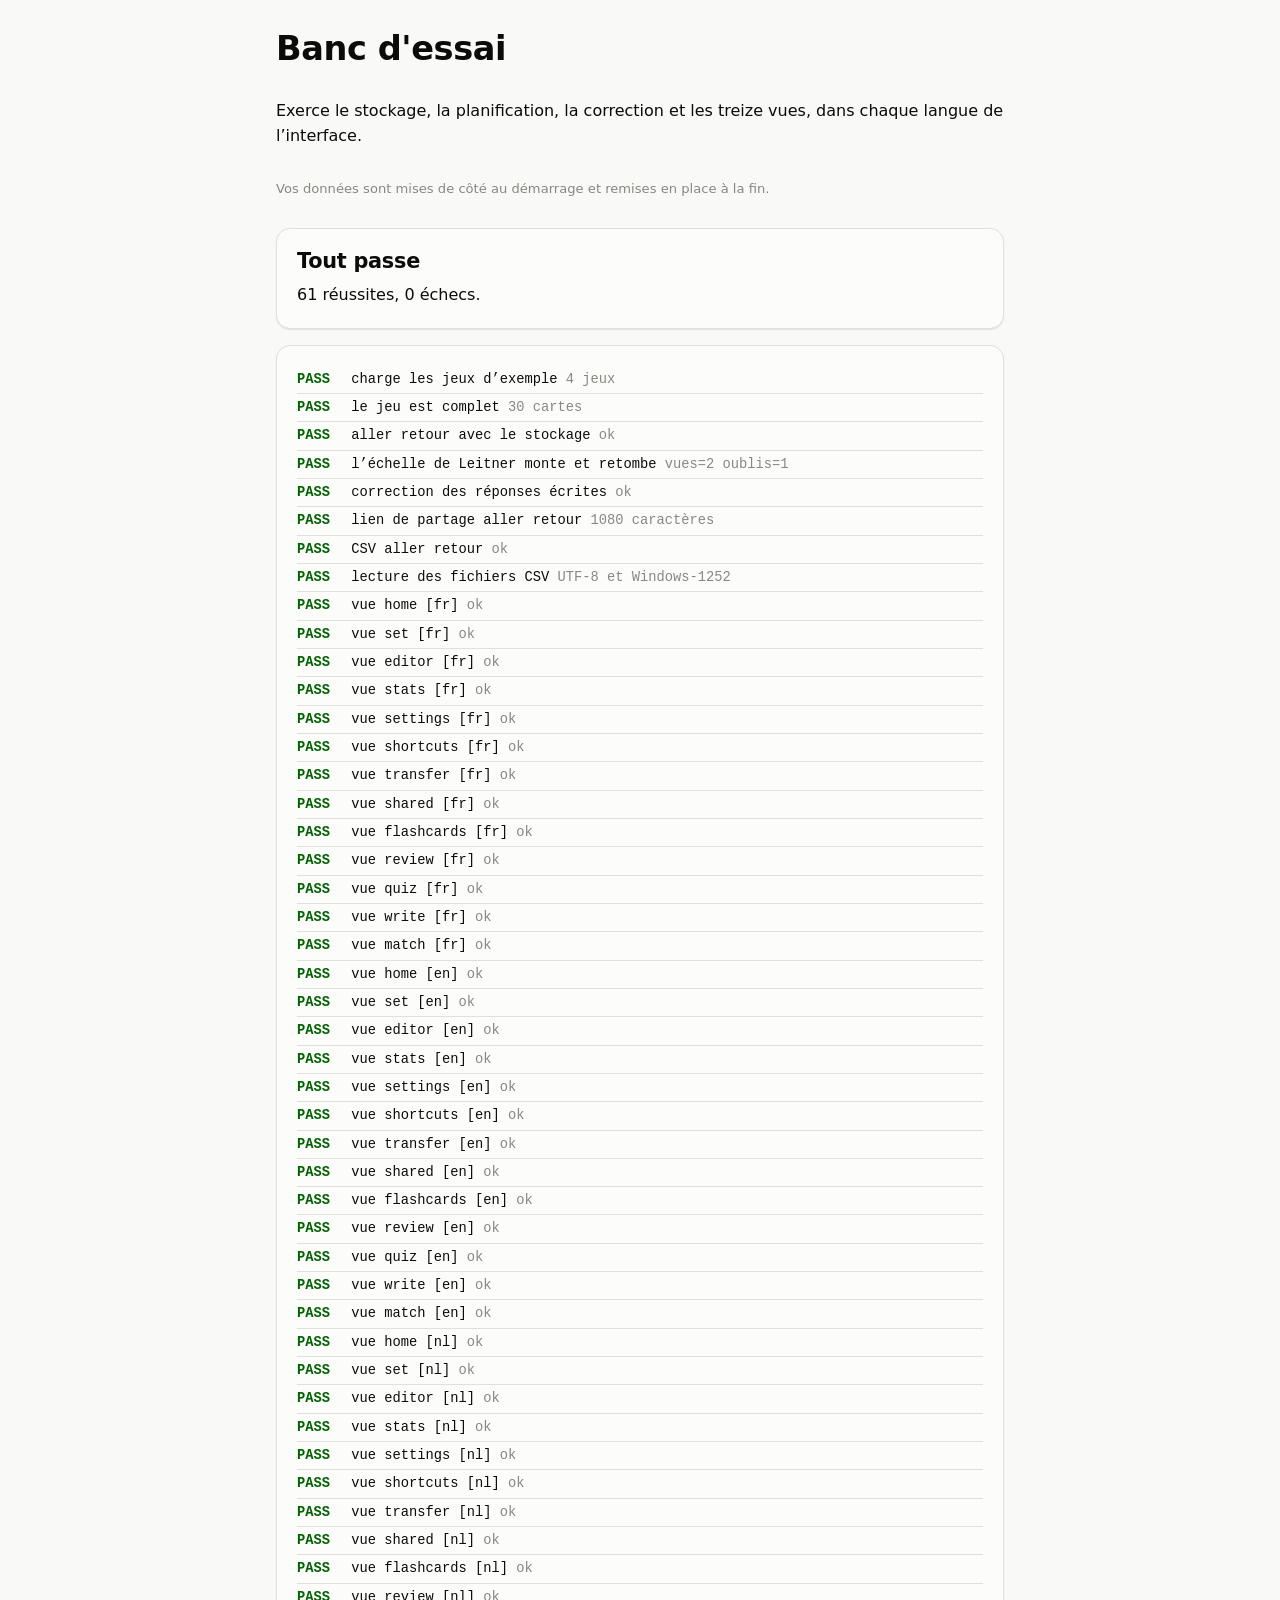
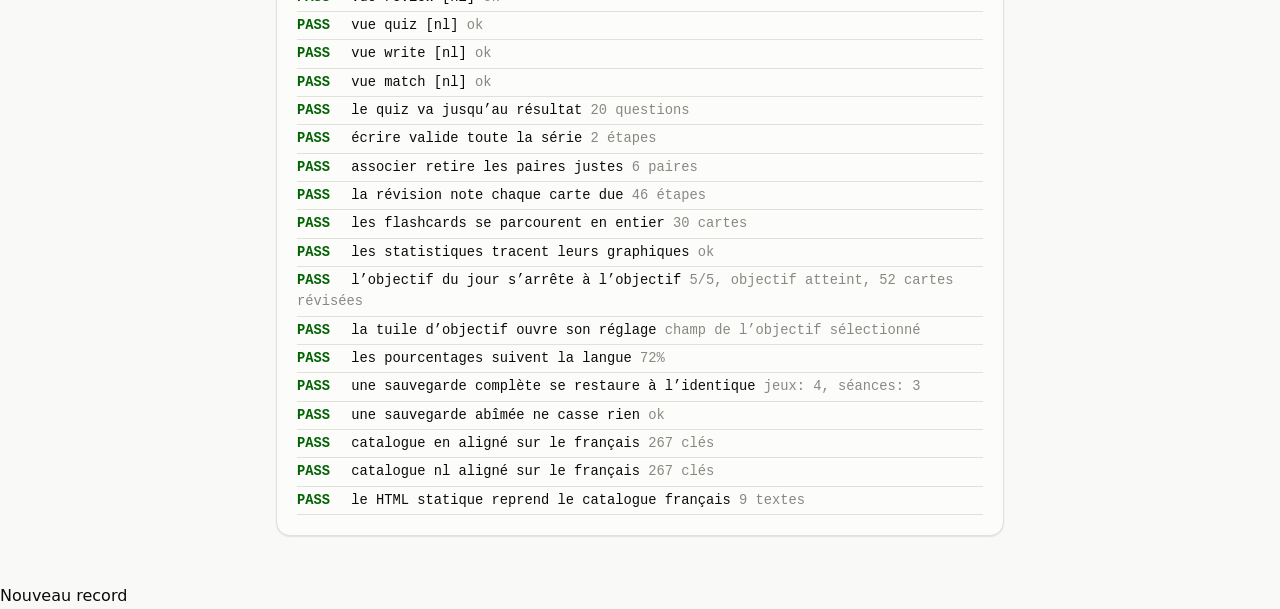
==== tests/harness.html @ 66197a8c "Initial import Static Quizlet-like study site: flashcards, spaced repetition review, quiz, write and" ====
<!DOCTYPE html>
<html lang="fr">
<head>
<meta charset="utf-8">
<meta name="viewport" content="width=device-width, initial-scale=1">
<title>Quizzer: banc d'essai</title>
<link rel="stylesheet" href="../css/style.css">
<style>
  .result { font-family: ui-monospace, SFMono-Regular, Menlo, monospace; font-size: 0.86rem; }
  .result div { padding: 3px 0; border-bottom: 1px solid var(--line); }
  .tag { display: inline-block; min-width: 46px; font-weight: 700; }
  .tag-pass { color: var(--good-ink); }
  .tag-fail { color: var(--critical-ink); }
  .detail { color: var(--ink-muted); }
  #stage { position: absolute; left: -10000px; width: 1000px; }
</style>
</head>
<body>
<div class="container container-narrow stack">
  <h1>Banc d'essai</h1>
  <p class="lede">Exerce le stockage, la planification, la correction et les treize vues, dans chaque langue de l’interface.</p>
  <p class="field-hint">Vos données sont mises de côté au démarrage et remises en place à la fin.</p>
  <div id="summary" class="panel"><p>Exécution en cours…</p></div>
  <div class="panel result" id="results"></div>
</div>

<!-- The views expect the chrome that index.html provides. -->
<header class="topbar" hidden><div class="topbar-inner"><nav class="topnav">
  <a href="#/" data-nav="/">home</a></nav>
  <select id="locale-select"></select><button id="theme-toggle"></button></div></header>
<div id="stage"><div id="main" tabindex="-1"></div></div>
<div id="toast"></div>

<script type="module" src="./harness.js"></script>
</body>
</html>
---- css/style.css ----
/* Quizzer stylesheet. Design tokens first, then base, layout, components, views. */

:root {
  color-scheme: light;

  --page: #f9f9f7;
  --surface: #fcfcfb;
  --surface-2: #f1f0ec;
  --surface-3: #e8e7e1;
  --ink: #0b0b0b;
  --ink-2: #52514e;
  --ink-muted: #898781;
  --line: #e1e0d9;
  --line-strong: #c3c2b7;

  --accent: #2a78d6;
  --accent-hover: #256abf;
  --accent-ink: #ffffff;
  --accent-soft: #e7f0fc;

  --good: #0ca30c;
  --good-ink: #006300;
  --warning: #fab219;
  --critical: #d03b3b;
  --critical-ink: #b02f2f;

  --focus: 0 0 0 3px rgba(42, 120, 214, 0.35);
  --shadow-1: 0 1px 2px rgba(11, 11, 11, 0.06), 0 1px 1px rgba(11, 11, 11, 0.04);
  --shadow-2: 0 6px 20px rgba(11, 11, 11, 0.08), 0 2px 6px rgba(11, 11, 11, 0.05);

  --radius: 14px;
  --radius-sm: 9px;
  --gap: 16px;
  --sans: system-ui, -apple-system, "Segoe UI", Roboto, sans-serif;

  /* Data visualisation roles. Ordinal blue ramp, validated light to dark. */
  --viz-tier-1: #86b6ef;
  --viz-tier-2: #3987e5;
  --viz-tier-3: #1c5cab;
  --viz-tier-4: #0d366b;
  --viz-series: #2a78d6;
  --viz-empty: #e8e7e1;
  --viz-grid: #e1e0d9;
  --viz-axis: #c3c2b7;
}

@media (prefers-color-scheme: dark) {
  :root:where(:not([data-theme="light"])) {
    color-scheme: dark;

    --page: #0d0d0d;
    --surface: #1a1a19;
    --surface-2: #232321;
    --surface-3: #2c2c2a;
    --ink: #ffffff;
    --ink-2: #c3c2b7;
    --ink-muted: #898781;
    --line: #2c2c2a;
    --line-strong: #383835;

    --accent: #3987e5;
    --accent-hover: #5598e7;
    --accent-ink: #06101d;
    --accent-soft: #15243a;

    --good: #0ca30c;
    --good-ink: #0ca30c;
    --critical: #d03b3b;
    --critical-ink: #e66767;

    --shadow-1: 0 1px 2px rgba(0, 0, 0, 0.5);
    --shadow-2: 0 8px 24px rgba(0, 0, 0, 0.55);

    --viz-tier-1: #184f95;
    --viz-tier-2: #2a78d6;
    --viz-tier-3: #6da7ec;
    --viz-tier-4: #b7d3f6;
    --viz-series: #3987e5;
    --viz-empty: #2c2c2a;
    --viz-grid: #2c2c2a;
    --viz-axis: #383835;
  }
}

:root[data-theme="dark"] {
  color-scheme: dark;

  --page: #0d0d0d;
  --surface: #1a1a19;
  --surface-2: #232321;
  --surface-3: #2c2c2a;
  --ink: #ffffff;
  --ink-2: #c3c2b7;
  --ink-muted: #898781;
  --line: #2c2c2a;
  --line-strong: #383835;

  --accent: #3987e5;
  --accent-hover: #5598e7;
  --accent-ink: #06101d;
  --accent-soft: #15243a;

  --good: #0ca30c;
  --good-ink: #0ca30c;
  --critical: #d03b3b;
  --critical-ink: #e66767;

  --shadow-1: 0 1px 2px rgba(0, 0, 0, 0.5);
  --shadow-2: 0 8px 24px rgba(0, 0, 0, 0.55);

  --viz-tier-1: #184f95;
  --viz-tier-2: #2a78d6;
  --viz-tier-3: #6da7ec;
  --viz-tier-4: #b7d3f6;
  --viz-series: #3987e5;
  --viz-empty: #2c2c2a;
  --viz-grid: #2c2c2a;
  --viz-axis: #383835;
}

/* Base */

*, *::before, *::after { box-sizing: border-box; }

html { -webkit-text-size-adjust: 100%; }

body {
  margin: 0;
  min-height: 100vh;
  display: flex;
  flex-direction: column;
  background: var(--page);
  color: var(--ink);
  font-family: var(--sans);
  font-size: 16px;
  line-height: 1.55;
}

h1, h2, h3, h4 { line-height: 1.25; margin: 0 0 0.4em; font-weight: 650; letter-spacing: -0.012em; }
h1 { font-size: clamp(1.6rem, 1.2rem + 1.6vw, 2.1rem); }
h2 { font-size: 1.3rem; }
h3 { font-size: 1.05rem; }
p { margin: 0 0 0.9em; }
p:last-child { margin-bottom: 0; }

a { color: var(--accent); text-decoration-thickness: 1px; text-underline-offset: 2px; }
a:hover { color: var(--accent-hover); }

:focus-visible { outline: 2px solid var(--accent); outline-offset: 2px; }

.sr-only {
  position: absolute; width: 1px; height: 1px; padding: 0; margin: -1px;
  overflow: hidden; clip-path: inset(50%); white-space: nowrap; border: 0;
}

.skip-link {
  position: absolute; left: 8px; top: -60px; z-index: 40;
  background: var(--accent); color: var(--accent-ink);
  padding: 10px 16px; border-radius: var(--radius-sm); font-weight: 600;
  text-decoration: none; transition: top 0.15s;
}
.skip-link:focus { top: 8px; color: var(--accent-ink); }

.noscript { max-width: 640px; margin: 40px auto; padding: 0 16px; }

/* Top bar */

.topbar {
  position: sticky; top: 0; z-index: 30;
  background: var(--surface);
  border-bottom: 1px solid var(--line);
}
.topbar-inner {
  max-width: 1120px; margin: 0 auto; padding: 10px 16px;
  display: flex; align-items: center; gap: 18px;
}
.brand {
  display: inline-flex; align-items: center; gap: 9px;
  color: var(--ink); text-decoration: none; font-weight: 700; font-size: 1.12rem;
  letter-spacing: -0.02em; flex: 0 0 auto;
}
.brand-mark { width: 27px; height: 27px; fill: none; stroke: var(--accent); stroke-width: 2.2; }
.brand-mark-front { fill: var(--surface); }
.topnav { display: flex; gap: 4px; flex: 1 1 auto; min-width: 0; }
.topnav a {
  padding: 7px 12px; border-radius: 999px; color: var(--ink-2);
  text-decoration: none; font-weight: 550; font-size: 0.94rem; white-space: nowrap;
}
.topnav a:hover { background: var(--surface-2); color: var(--ink); }
.topnav a[aria-current="page"] { background: var(--accent-soft); color: var(--accent); }
.topbar-tools { display: flex; align-items: center; gap: 8px; flex: 0 0 auto; }
.field-inline { display: inline-flex; align-items: center; }

/* Layout */

.main { flex: 1 0 auto; outline: none; }
.container { max-width: 1120px; margin: 0 auto; padding: 28px 16px 48px; }
.container-narrow { max-width: 760px; }
.stack { display: flex; flex-direction: column; gap: var(--gap); }
.row { display: flex; align-items: center; gap: 10px; flex-wrap: wrap; }
.row-between { display: flex; align-items: center; justify-content: space-between; gap: 12px; flex-wrap: wrap; }
.spacer { flex: 1 1 auto; }

.footer {
  flex: 0 0 auto; border-top: 1px solid var(--line);
  background: var(--surface); color: var(--ink-muted); font-size: 0.86rem;
}
.footer-inner {
  max-width: 1120px; margin: 0 auto; padding: 20px 16px;
  display: flex; justify-content: space-between; gap: 12px; flex-wrap: wrap;
}
.footer p { margin: 0; }

/* Buttons */

.btn {
  display: inline-flex; align-items: center; justify-content: center; gap: 8px;
  padding: 9px 16px; border-radius: 999px;
  border: 1px solid var(--line-strong); background: var(--surface); color: var(--ink);
  font: inherit; font-weight: 600; font-size: 0.94rem; line-height: 1.3;
  cursor: pointer; text-decoration: none; white-space: nowrap;
  transition: background 0.12s, border-color 0.12s, transform 0.06s;
}
.btn:hover { background: var(--surface-2); color: var(--ink); }
.btn:active { transform: translateY(1px); }
.btn:disabled { opacity: 0.45; cursor: not-allowed; transform: none; }
.btn svg { width: 17px; height: 17px; flex: 0 0 auto; }

.btn-primary { background: var(--accent); border-color: var(--accent); color: var(--accent-ink); }
.btn-primary:hover { background: var(--accent-hover); border-color: var(--accent-hover); color: var(--accent-ink); }
.btn-ghost { background: transparent; border-color: transparent; color: var(--ink-2); }
.btn-ghost:hover { background: var(--surface-2); }
.btn-danger { color: var(--critical-ink); border-color: var(--line-strong); }
.btn-danger:hover { background: var(--critical); border-color: var(--critical); color: #fff; }
.btn-lg { padding: 13px 24px; font-size: 1rem; }
.btn-block { width: 100%; }

.icon-btn {
  display: inline-flex; align-items: center; justify-content: center;
  width: 38px; height: 38px; padding: 0; border-radius: 50%;
  border: 1px solid transparent; background: transparent; color: var(--ink-2);
  cursor: pointer;
}
.icon-btn:hover { background: var(--surface-2); color: var(--ink); }
.icon-btn svg { width: 19px; height: 19px; }

/* Forms */

.field { display: flex; flex-direction: column; gap: 6px; }
.field > span, .field-label { font-size: 0.88rem; font-weight: 600; color: var(--ink-2); }
.field-hint { font-size: 0.82rem; color: var(--ink-muted); }

.input, .textarea, .select {
  width: 100%; padding: 10px 12px; font: inherit; color: var(--ink);
  background: var(--surface); border: 1px solid var(--line-strong);
  border-radius: var(--radius-sm);
}
.input:focus, .textarea:focus, .select:focus { border-color: var(--accent); outline: none; box-shadow: var(--focus); }
.textarea { min-height: 120px; resize: vertical; font-family: var(--sans); }
.select-compact {
  padding: 7px 9px; font: inherit; font-size: 0.88rem; color: var(--ink-2);
  background: var(--surface); border: 1px solid var(--line-strong); border-radius: var(--radius-sm);
}

.checkbox { display: flex; align-items: flex-start; gap: 9px; font-size: 0.94rem; cursor: pointer; }
.checkbox input { margin: 3px 0 0; width: 17px; height: 17px; accent-color: var(--accent); flex: 0 0 auto; }
.checkbox-text { display: flex; flex-direction: column; gap: 2px; }
.checkbox-text small { color: var(--ink-muted); }

/* Panels, chips, tables */

.panel {
  background: var(--surface); border: 1px solid var(--line);
  border-radius: var(--radius); padding: 20px; box-shadow: var(--shadow-1);
}
.panel-head { display: flex; align-items: baseline; justify-content: space-between; gap: 12px; margin-bottom: 14px; flex-wrap: wrap; }
.panel-head h2, .panel-head h3 { margin: 0; }

.chip {
  display: inline-flex; align-items: center; gap: 6px;
  padding: 3px 10px; border-radius: 999px; background: var(--surface-2);
  color: var(--ink-2); font-size: 0.8rem; font-weight: 600;
}
.chip-accent { background: var(--accent-soft); color: var(--accent); }
.chip-due { background: var(--accent); color: var(--accent-ink); }

.table { width: 100%; border-collapse: collapse; font-size: 0.92rem; }
.table th, .table td { padding: 9px 10px; text-align: left; border-bottom: 1px solid var(--line); }
.table th { font-size: 0.8rem; text-transform: uppercase; letter-spacing: 0.04em; color: var(--ink-muted); font-weight: 650; }
.table td.num, .table th.num { text-align: right; font-variant-numeric: tabular-nums; }
.table tr:last-child td { border-bottom: none; }
.table-wrap { overflow-x: auto; }

.empty {
  text-align: center; padding: 48px 20px; color: var(--ink-2);
  border: 1px dashed var(--line-strong); border-radius: var(--radius); background: var(--surface);
}
.empty h2 { color: var(--ink); }
.empty-actions { display: flex; gap: 10px; justify-content: center; flex-wrap: wrap; margin-top: 18px; }

/* Toast */

.toast {
  position: fixed; left: 50%; bottom: 24px; transform: translate(-50%, 16px);
  max-width: min(420px, calc(100vw - 32px));
  background: var(--ink); color: var(--page);
  padding: 11px 18px; border-radius: 999px; font-size: 0.92rem; font-weight: 550;
  box-shadow: var(--shadow-2); opacity: 0; pointer-events: none;
  transition: opacity 0.18s, transform 0.18s; z-index: 50;
}
.toast[data-show="1"] { opacity: 1; transform: translate(-50%, 0); }

/* Home */

.hero {
  display: flex; gap: 28px; align-items: center; justify-content: space-between;
  flex-wrap: wrap; margin-bottom: 26px;
}
.hero-text { flex: 1 1 340px; }
.hero-text h1 { margin-bottom: 8px; }
.hero-text .lede { color: var(--ink-2); font-size: 1.05rem; margin-bottom: 18px; }
.hero-actions { display: flex; gap: 10px; flex-wrap: wrap; }

.kpi-row {
  display: grid; gap: 12px; margin-bottom: 26px;
  grid-template-columns: repeat(auto-fit, minmax(160px, 1fr));
}
.stat-tile {
  background: var(--surface); border: 1px solid var(--line);
  border-radius: var(--radius); padding: 14px 16px;
}
.stat-label { font-size: 0.82rem; color: var(--ink-2); font-weight: 600; margin-bottom: 2px; }
.stat-value { font-size: 1.85rem; font-weight: 680; letter-spacing: -0.02em; line-height: 1.1; }
.stat-sub { font-size: 0.82rem; color: var(--ink-muted); margin-top: 2px; }
a.stat-tile {
  display: block; color: inherit; text-decoration: none;
  transition: border-color 0.12s, transform 0.12s;
}
a.stat-tile:hover { border-color: var(--accent); transform: translateY(-2px); color: inherit; }
.stat-label svg { width: 13px; height: 13px; margin-left: 5px; vertical-align: -1px; color: var(--ink-muted); }

.set-grid { display: grid; gap: 14px; grid-template-columns: repeat(auto-fill, minmax(268px, 1fr)); }
.set-card {
  display: flex; flex-direction: column; gap: 10px;
  background: var(--surface); border: 1px solid var(--line); border-radius: var(--radius);
  padding: 16px; text-decoration: none; color: inherit; box-shadow: var(--shadow-1);
  transition: border-color 0.12s, box-shadow 0.12s, transform 0.12s;
}
.set-card:hover { border-color: var(--accent); box-shadow: var(--shadow-2); transform: translateY(-2px); color: inherit; }
.set-card h3 { margin: 0; font-size: 1.05rem; }
.set-card p { margin: 0; color: var(--ink-2); font-size: 0.9rem; }
.set-card-meta { display: flex; gap: 8px; flex-wrap: wrap; margin-top: auto; padding-top: 4px; }

.meter { height: 8px; border-radius: 999px; background: var(--viz-empty); overflow: hidden; }
.meter-fill { height: 100%; border-radius: 999px; background: var(--viz-tier-3); }

.search-bar { display: flex; gap: 10px; align-items: center; margin-bottom: 16px; flex-wrap: wrap; }
.search-bar .input { max-width: 320px; }

/* Set detail */

.set-head { margin-bottom: 22px; }
.set-head h1 { margin-bottom: 6px; }
.set-head .lede { color: var(--ink-2); }

.mode-grid { display: grid; gap: 12px; grid-template-columns: repeat(auto-fit, minmax(190px, 1fr)); margin-bottom: 26px; }
.mode-card {
  display: flex; gap: 12px; align-items: flex-start;
  padding: 16px; border-radius: var(--radius); border: 1px solid var(--line);
  background: var(--surface); text-decoration: none; color: inherit; box-shadow: var(--shadow-1);
  transition: border-color 0.12s, transform 0.12s;
}
.mode-card:hover { border-color: var(--accent); transform: translateY(-2px); color: inherit; }
.mode-card[aria-disabled="true"] { opacity: 0.5; pointer-events: none; }
.mode-icon {
  flex: 0 0 auto; width: 38px; height: 38px; border-radius: 10px;
  background: var(--accent-soft); color: var(--accent);
  display: grid; place-items: center;
}
.mode-icon svg { width: 20px; height: 20px; }
.mode-card strong { display: block; font-size: 0.99rem; }
.mode-card small { color: var(--ink-2); font-size: 0.85rem; line-height: 1.4; }

.card-list { display: flex; flex-direction: column; gap: 8px; }
.card-row {
  display: grid; grid-template-columns: 1fr 1fr auto; gap: 14px; align-items: start;
  padding: 12px 14px; background: var(--surface);
  border: 1px solid var(--line); border-radius: var(--radius-sm);
}
.card-row .term { font-weight: 600; }
.card-row .def { color: var(--ink-2); }
.card-row .hint { display: block; font-size: 0.82rem; color: var(--ink-muted); }
.card-row-tools { display: flex; gap: 4px; }

/* Editor */

.editor-row {
  display: grid; grid-template-columns: 26px 1fr 1fr auto; gap: 10px; align-items: start;
  padding: 12px; border: 1px solid var(--line); border-radius: var(--radius-sm); background: var(--surface);
}
.editor-row .idx { padding-top: 10px; color: var(--ink-muted); font-size: 0.85rem; font-variant-numeric: tabular-nums; }
.editor-row-tools { display: flex; gap: 2px; padding-top: 2px; }
.editor-fields { display: flex; flex-direction: column; gap: 6px; }
.sticky-actions {
  position: sticky; bottom: 0; z-index: 10;
  display: flex; gap: 10px; align-items: center; flex-wrap: wrap;
  padding: 14px 0; margin-top: 8px;
  background: linear-gradient(to top, var(--page) 70%, transparent);
}

/* Study shell */

.study { max-width: 780px; margin: 0 auto; padding: 24px 16px 48px; }
.study-head { display: flex; align-items: center; gap: 12px; margin-bottom: 14px; }
.study-head h1 { font-size: 1.15rem; margin: 0; flex: 1 1 auto; min-width: 0; }
.study-head .count { color: var(--ink-2); font-size: 0.9rem; font-variant-numeric: tabular-nums; }

.progress { height: 6px; border-radius: 999px; background: var(--surface-3); overflow: hidden; margin-bottom: 22px; }
.progress-fill { height: 100%; background: var(--accent); border-radius: 999px; transition: width 0.25s; }

.study-toolbar { display: flex; gap: 8px; align-items: center; flex-wrap: wrap; margin-bottom: 16px; }
.toggle-btn { font-size: 0.86rem; padding: 6px 12px; }
.toggle-btn[aria-pressed="true"] { background: var(--accent-soft); border-color: var(--accent); color: var(--accent); }

/* Flashcard */

.flashcard {
  position: relative; width: 100%; min-height: 320px;
  perspective: 1400px; background: none; border: none; padding: 0; margin: 0 0 18px;
  cursor: pointer; font: inherit; color: inherit; display: block;
}
.flashcard-inner {
  position: relative; width: 100%; min-height: 320px;
  transition: transform 0.45s cubic-bezier(0.2, 0.7, 0.3, 1);
  transform-style: preserve-3d;
}
.flashcard[data-flipped="1"] .flashcard-inner { transform: rotateY(180deg); }
.flashcard-face {
  position: absolute; inset: 0;
  display: flex; flex-direction: column; align-items: center; justify-content: center;
  gap: 12px; padding: 32px 28px; text-align: center;
  background: var(--surface); border: 1px solid var(--line);
  border-radius: var(--radius); box-shadow: var(--shadow-1);
  backface-visibility: hidden; -webkit-backface-visibility: hidden;
}
.flashcard-face .side { font-size: 0.78rem; text-transform: uppercase; letter-spacing: 0.06em; color: var(--ink-muted); font-weight: 650; }
.flashcard-face .content { font-size: clamp(1.3rem, 1rem + 2vw, 1.9rem); font-weight: 600; }
.flashcard-face .hint { color: var(--ink-2); font-size: 0.92rem; }
.flashcard-back { transform: rotateY(180deg); }
.flashcard-foot { font-size: 0.82rem; color: var(--ink-muted); }

.study-nav { display: flex; align-items: center; justify-content: center; gap: 12px; }
.study-nav .count { min-width: 84px; text-align: center; color: var(--ink-2); font-variant-numeric: tabular-nums; }

/* Question modes */

.question { margin-bottom: 20px; }
.question-kind { font-size: 0.78rem; text-transform: uppercase; letter-spacing: 0.06em; color: var(--ink-muted); font-weight: 650; }
.question-prompt {
  font-size: clamp(1.25rem, 1rem + 1.4vw, 1.6rem); font-weight: 600;
  padding: 26px 22px; margin: 8px 0 0; background: var(--surface);
  border: 1px solid var(--line); border-radius: var(--radius); box-shadow: var(--shadow-1);
}
.question-prompt .hint { display: block; font-size: 0.9rem; font-weight: 400; color: var(--ink-2); margin-top: 8px; }

.options { display: grid; gap: 10px; grid-template-columns: repeat(auto-fit, minmax(230px, 1fr)); }
.option {
  display: flex; align-items: center; gap: 11px; text-align: left;
  padding: 14px 16px; font: inherit; font-size: 0.99rem;
  background: var(--surface); color: var(--ink);
  border: 1px solid var(--line-strong); border-radius: var(--radius-sm); cursor: pointer;
  transition: border-color 0.12s, background 0.12s;
}
.option:hover:not(:disabled) { border-color: var(--accent); background: var(--accent-soft); }
.option:disabled { cursor: default; }
.option:disabled:not([data-state]) { opacity: 0.5; }
.option .key {
  flex: 0 0 auto; width: 24px; height: 24px; border-radius: 6px;
  display: grid; place-items: center; background: var(--surface-2);
  font-size: 0.78rem; font-weight: 650; color: var(--ink-2);
}
.option[data-state="correct"] { border-color: var(--good); background: color-mix(in srgb, var(--good) 12%, var(--surface)); }
.option[data-state="wrong"] { border-color: var(--critical); background: color-mix(in srgb, var(--critical) 12%, var(--surface)); }
.option[data-state="correct"] .key { background: var(--good); color: #fff; }
.option[data-state="wrong"] .key { background: var(--critical); color: #fff; }

.answer-form { display: flex; gap: 10px; align-items: flex-start; flex-wrap: wrap; }
.answer-form .input { flex: 1 1 240px; font-size: 1.05rem; padding: 13px 14px; }

.banner {
  display: flex; gap: 11px; align-items: flex-start;
  padding: 13px 16px; border-radius: var(--radius-sm); margin-top: 16px;
  border: 1px solid var(--line-strong); background: var(--surface-2);
}
.banner svg { width: 20px; height: 20px; flex: 0 0 auto; margin-top: 1px; }
.banner strong { display: block; }
.banner-good { border-color: var(--good); color: var(--good-ink); background: color-mix(in srgb, var(--good) 10%, var(--surface)); }
.banner-bad { border-color: var(--critical); color: var(--critical-ink); background: color-mix(in srgb, var(--critical) 10%, var(--surface)); }
.banner-warn { border-color: var(--warning); color: var(--ink); background: color-mix(in srgb, var(--warning) 16%, var(--surface)); }
.banner-body { min-width: 0; color: var(--ink); }
.banner-good .banner-title { color: var(--good-ink); }
.banner-bad .banner-title { color: var(--critical-ink); }
.banner-title { font-weight: 650; }
.banner .expected { font-weight: 600; }

/* Match game */

.match-grid { display: grid; gap: 10px; grid-template-columns: repeat(auto-fit, minmax(150px, 1fr)); }
.match-tile {
  display: flex; align-items: center; justify-content: center; text-align: center;
  min-height: 92px; padding: 12px; font: inherit; font-size: 0.95rem;
  background: var(--surface); color: var(--ink);
  border: 1px solid var(--line-strong); border-radius: var(--radius-sm); cursor: pointer;
  transition: border-color 0.12s, background 0.12s, opacity 0.25s, transform 0.12s;
}
.match-tile:hover:not(:disabled) { border-color: var(--accent); transform: translateY(-2px); }
.match-tile[data-state="picked"] { border-color: var(--accent); background: var(--accent-soft); border-width: 2px; }
.match-tile[data-state="hit"] { opacity: 0; pointer-events: none; }
.match-tile[data-state="miss"] { border-color: var(--critical); background: color-mix(in srgb, var(--critical) 12%, var(--surface)); }
.match-timer { font-size: 1.6rem; font-weight: 680; font-variant-numeric: tabular-nums; letter-spacing: -0.02em; }

/* Summary */

.summary { text-align: center; padding: 8px 0 0; }
.summary-score { font-size: clamp(2.6rem, 2rem + 3vw, 3.6rem); font-weight: 700; letter-spacing: -0.03em; line-height: 1; }
.summary-label { color: var(--ink-2); margin-bottom: 20px; }
.summary-actions { display: flex; gap: 10px; justify-content: center; flex-wrap: wrap; margin: 22px 0; }
.summary-list { text-align: left; }

/* Charts */

.chart { width: 100%; display: block; overflow: visible; }
.chart-figure { margin: 0; }
.chart-title { font-size: 0.95rem; font-weight: 650; margin: 0 0 2px; }
.chart-sub { font-size: 0.84rem; color: var(--ink-muted); margin: 0 0 14px; }
.legend { display: flex; gap: 14px; flex-wrap: wrap; margin-top: 12px; font-size: 0.84rem; color: var(--ink-2); }
.legend-item { display: inline-flex; align-items: center; gap: 6px; }
.legend-swatch { width: 11px; height: 11px; border-radius: 3px; flex: 0 0 auto; }
.chart-tooltip {
  position: fixed; z-index: 45; pointer-events: none;
  background: var(--ink); color: var(--page);
  padding: 6px 10px; border-radius: 7px; font-size: 0.82rem; font-weight: 550;
  box-shadow: var(--shadow-2); opacity: 0; transition: opacity 0.1s;
  white-space: nowrap;
}
.chart-tooltip[data-show="1"] { opacity: 1; }
.chart-axis { fill: var(--ink-muted); font-size: 11px; font-family: var(--sans); font-variant-numeric: tabular-nums; }
.chart-gridline { stroke: var(--viz-grid); stroke-width: 1; }
.chart-baseline { stroke: var(--viz-axis); stroke-width: 1; }
.chart-hit { fill: transparent; cursor: default; }

details.table-view { margin-top: 14px; }
details.table-view summary { cursor: pointer; font-size: 0.86rem; color: var(--ink-2); font-weight: 600; }
details.table-view summary:hover { color: var(--ink); }
details.table-view > div { margin-top: 10px; }

/* Keyboard shortcut list */

.kbd-list { display: grid; gap: 8px; grid-template-columns: repeat(auto-fit, minmax(260px, 1fr)); }
.kbd-row { display: flex; align-items: baseline; gap: 10px; justify-content: space-between; padding: 7px 0; border-bottom: 1px solid var(--line); }
kbd {
  font: inherit; font-size: 0.78rem; font-weight: 650;
  padding: 2px 7px; border-radius: 5px; background: var(--surface-2);
  border: 1px solid var(--line-strong); color: var(--ink-2); white-space: nowrap;
}

/* Responsive */

@media (max-width: 720px) {
  .topbar-inner { flex-wrap: wrap; gap: 10px; }
  .topnav { order: 3; width: 100%; overflow-x: auto; }
  .brand { flex: 1 1 auto; }
  .card-row { grid-template-columns: 1fr auto; }
  .editor-row { grid-template-columns: 1fr auto; }
  .editor-row .idx { display: none; }
  .hero { gap: 18px; }
}

@media (prefers-reduced-motion: reduce) {
  *, *::before, *::after { animation-duration: 0.01ms !important; transition-duration: 0.01ms !important; }
  .flashcard-inner { transition: none; }
}

/* Print: a foldable revision sheet, terms on the left, answers on the right. */

@media print {
  .topbar, .footer, .skip-link, .toast, .study-toolbar, .sticky-actions,
  .btn, .icon-btn, .mode-grid, .search-bar, .chart-tooltip,
  .card-row-tools, .meter, .set-card-meta { display: none !important; }
  body { background: #fff; color: #000; }
  .container { max-width: none; padding: 0; }
  .panel, .card-row { border: 1px solid #999; box-shadow: none; }
  /* A flex container ignores column-count, so the sheet has to be a block. */
  .print-sheet { display: block; column-count: 2; column-gap: 24px; }
  .print-sheet .card-row {
    display: grid; grid-template-columns: 1fr 1fr; gap: 12px;
    break-inside: avoid; margin-bottom: 8px;
  }
  a[href^="#"]::after { content: ""; }
}

/* Chart marks: bars capped at 24px, 4px rounded data ends, 2px gaps in the
   surface colour doing the separating. */

.mastery-bar {
  display: flex; gap: 2px; height: 22px; border-radius: 4px;
  overflow: hidden; background: var(--surface);
}
.mastery-seg { min-width: 3px; cursor: default; }
.mastery-seg:focus-visible { outline: 2px solid var(--ink); outline-offset: 1px; }
.mastery-empty { flex: 1 1 auto; background: var(--viz-empty); }

.chart-plot { position: relative; padding-top: 14px; }
.chart-gridtop {
  position: absolute; left: 0; right: 0; top: 14px;
  border-top: 1px solid var(--viz-grid);
}
.chart-axis-label {
  position: absolute; right: 0; top: -15px;
  font-size: 0.72rem; color: var(--ink-muted); font-variant-numeric: tabular-nums;
}
.chart-columns {
  display: flex; align-items: flex-end; gap: 4px;
  height: 118px; border-bottom: 1px solid var(--viz-axis);
}
.chart-col {
  flex: 1 1 0; min-width: 0; height: 100%;
  display: flex; align-items: flex-end; justify-content: center; cursor: default;
}
.chart-col:focus-visible { outline: 2px solid var(--ink); outline-offset: 2px; }
.chart-col-fill {
  width: 100%; max-width: 24px; min-height: 2px;
  background: var(--viz-series); border-radius: 4px 4px 0 0;
}
.chart-col-fill[data-empty="1"] { background: var(--viz-empty); border-radius: 2px; }
.chart-xaxis {
  display: flex; justify-content: space-between;
  margin-top: 6px; font-size: 0.76rem; color: var(--ink-muted);
}
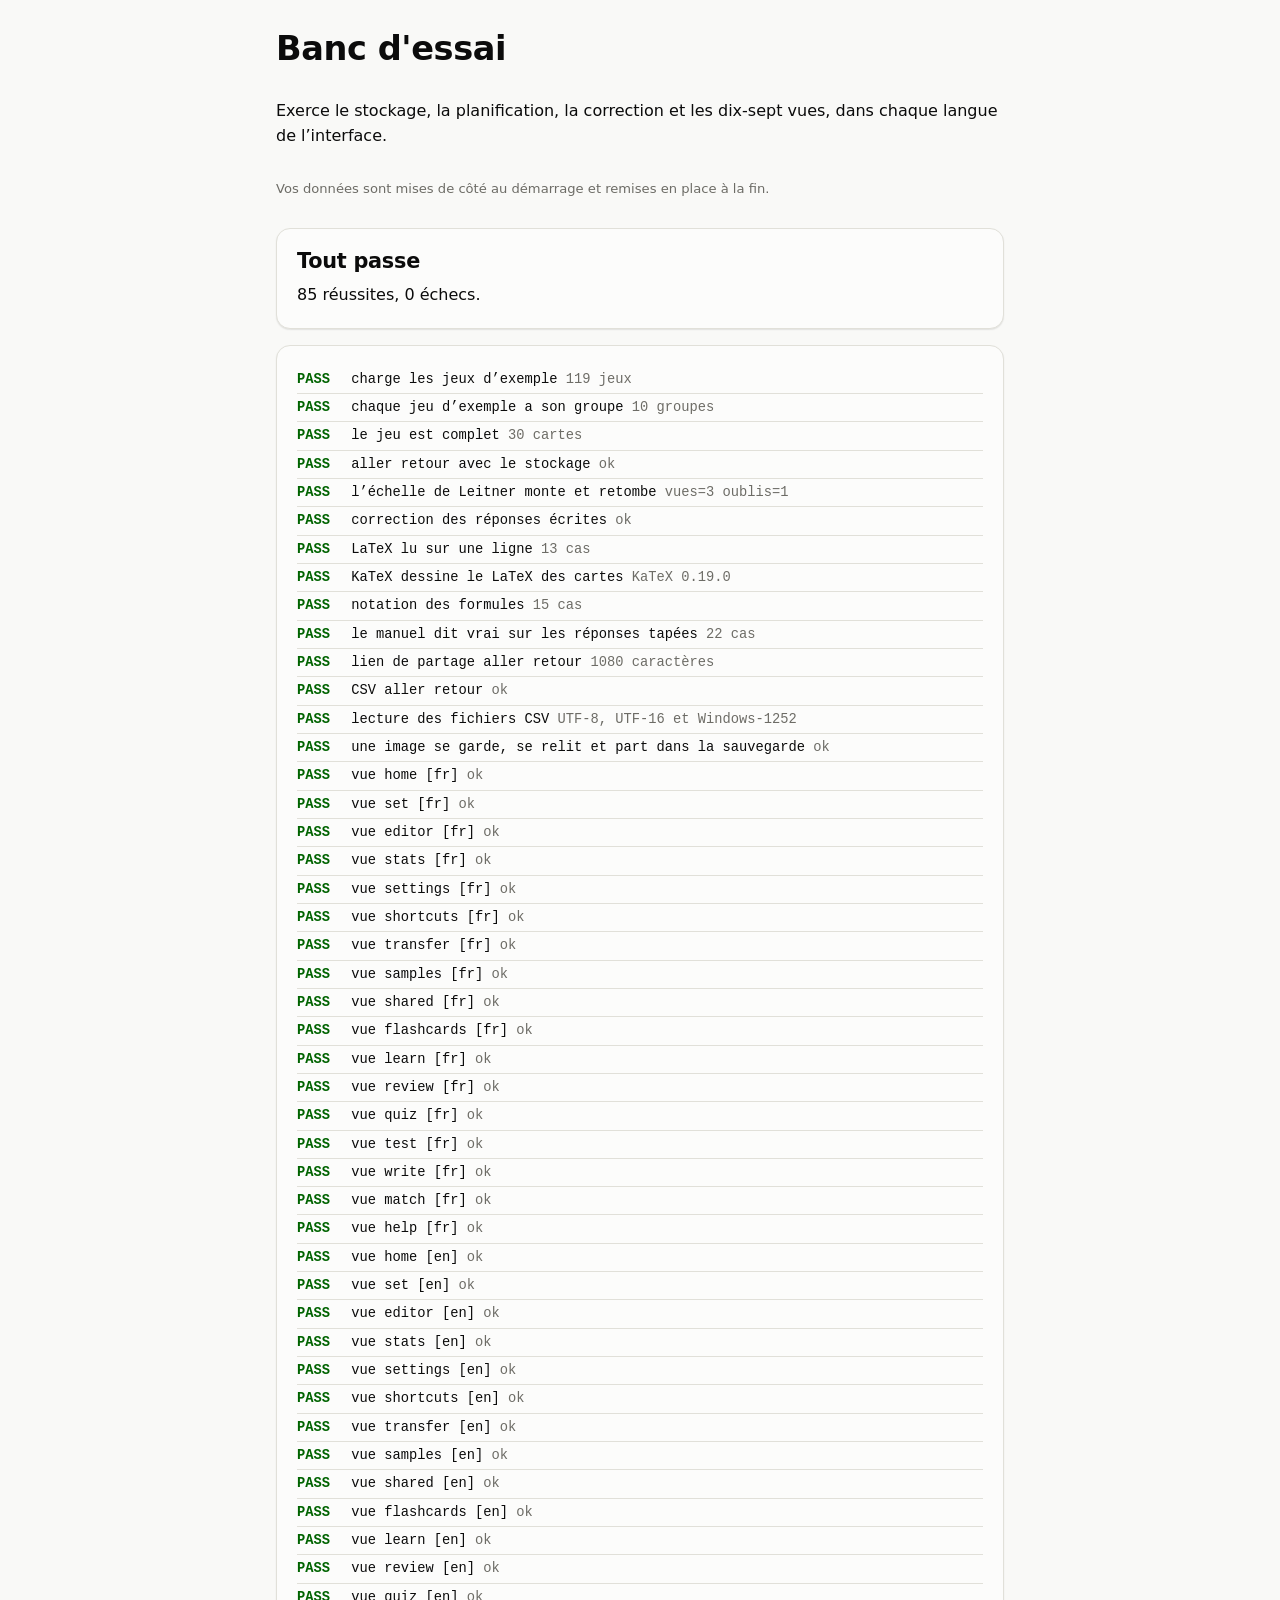
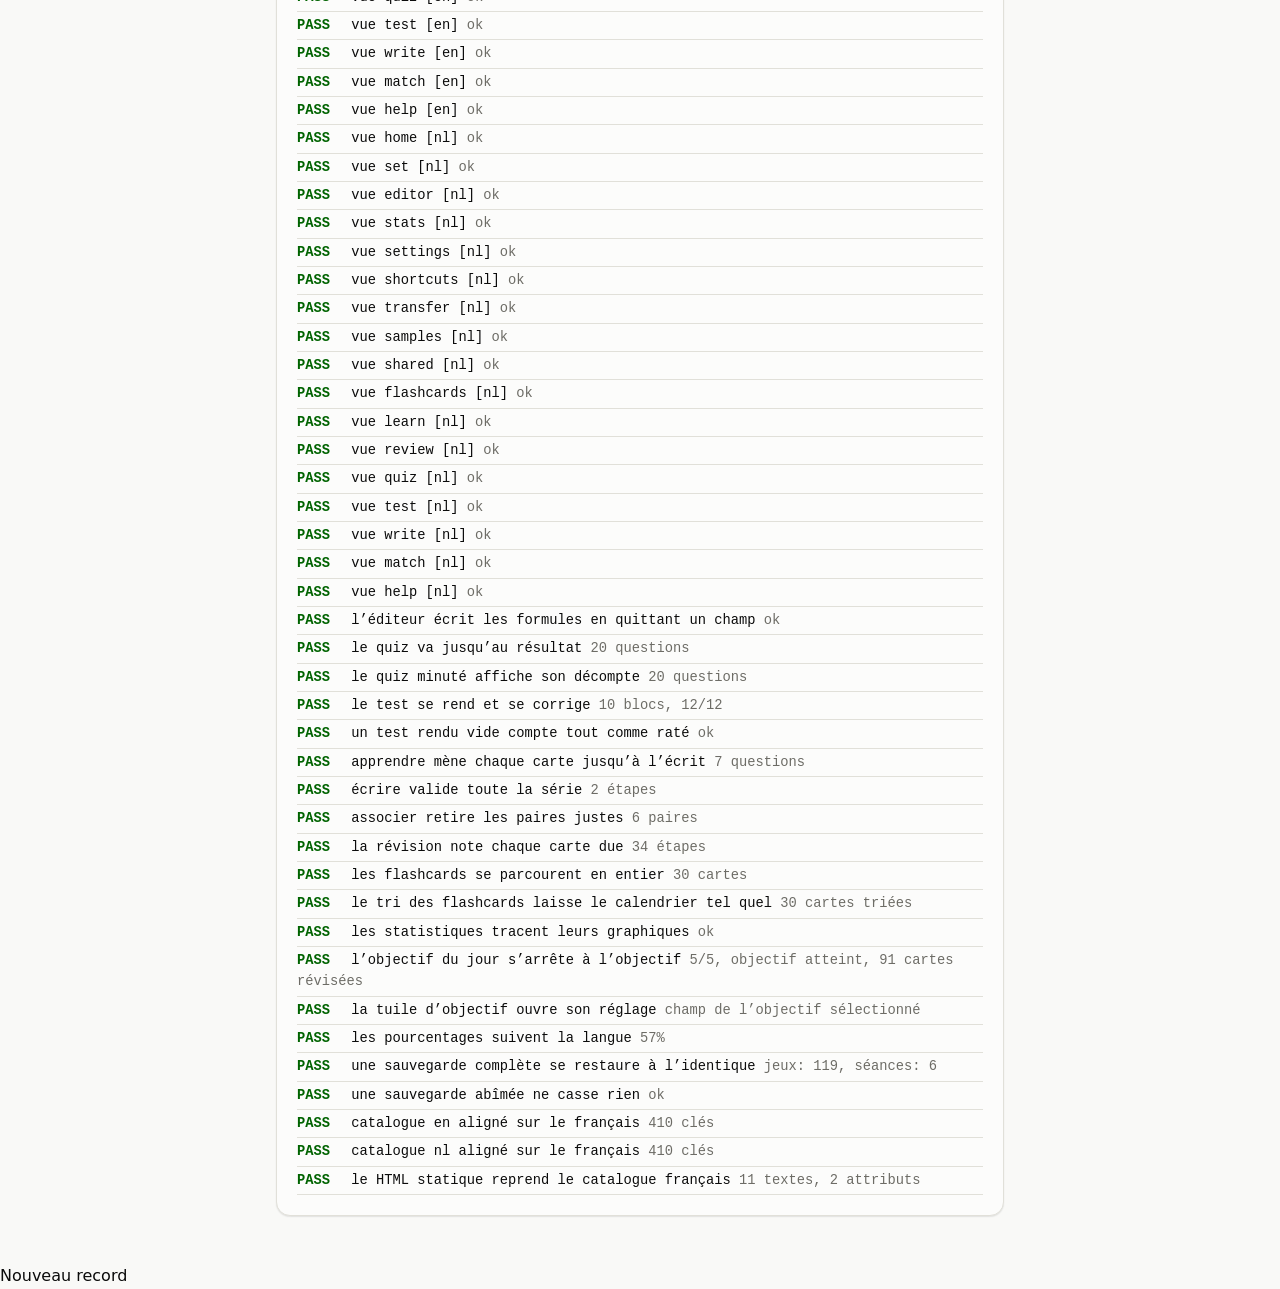
==== commit cfc10f09: "Add a Quizlet style test mode A seventh mode puts every question of a test on one page: true or fals" ====
--- a/tests/harness.html
+++ b/tests/harness.html
@@ -18,7 +18,7 @@
 <body>
 <div class="container container-narrow stack">
   <h1>Banc d'essai</h1>
-  <p class="lede">Exerce le stockage, la planification, la correction et les treize vues, dans chaque langue de l’interface.</p>
+  <p class="lede">Exerce le stockage, la planification, la correction et les dix-sept vues, dans chaque langue de l’interface.</p>
   <p class="field-hint">Vos données sont mises de côté au démarrage et remises en place à la fin.</p>
   <div id="summary" class="panel"><p>Exécution en cours…</p></div>
   <div class="panel result" id="results"></div>
--- a/css/style.css
+++ b/css/style.css
@@ -9,12 +9,12 @@
   --surface-3: #e8e7e1;
   --ink: #0b0b0b;
   --ink-2: #52514e;
-  --ink-muted: #898781;
+  --ink-muted: #6d6c66;
   --line: #e1e0d9;
   --line-strong: #c3c2b7;
 
-  --accent: #2a78d6;
-  --accent-hover: #256abf;
+  --accent: #256bc0;
+  --accent-hover: #215fab;
   --accent-ink: #ffffff;
   --accent-soft: #e7f0fc;
 
@@ -24,7 +24,7 @@
   --critical: #d03b3b;
   --critical-ink: #b02f2f;
 
-  --focus: 0 0 0 3px rgba(42, 120, 214, 0.35);
+  --focus: 0 0 0 3px rgba(37, 107, 192, 0.35);
   --shadow-1: 0 1px 2px rgba(11, 11, 11, 0.06), 0 1px 1px rgba(11, 11, 11, 0.04);
   --shadow-2: 0 6px 20px rgba(11, 11, 11, 0.08), 0 2px 6px rgba(11, 11, 11, 0.05);
 
@@ -44,7 +44,10 @@
   --viz-axis: #c3c2b7;
 }
 
-@media (prefers-color-scheme: dark) {
+/* The dark tokens are for the screen only: printed pages keep the light
+   ones, since paper stays white. */
+
+@media screen and (prefers-color-scheme: dark) {
   :root:where(:not([data-theme="light"])) {
     color-scheme: dark;
 
@@ -54,11 +57,11 @@
     --surface-3: #2c2c2a;
     --ink: #ffffff;
     --ink-2: #c3c2b7;
-    --ink-muted: #898781;
+    --ink-muted: #8c8b85;
     --line: #2c2c2a;
     --line-strong: #383835;
 
-    --accent: #3987e5;
+    --accent: #438de6;
     --accent-hover: #5598e7;
     --accent-ink: #06101d;
     --accent-soft: #15243a;
@@ -82,40 +85,42 @@
   }
 }
 
-:root[data-theme="dark"] {
-  color-scheme: dark;
-
-  --page: #0d0d0d;
-  --surface: #1a1a19;
-  --surface-2: #232321;
-  --surface-3: #2c2c2a;
-  --ink: #ffffff;
-  --ink-2: #c3c2b7;
-  --ink-muted: #898781;
-  --line: #2c2c2a;
-  --line-strong: #383835;
-
-  --accent: #3987e5;
-  --accent-hover: #5598e7;
-  --accent-ink: #06101d;
-  --accent-soft: #15243a;
-
-  --good: #0ca30c;
-  --good-ink: #0ca30c;
-  --critical: #d03b3b;
-  --critical-ink: #e66767;
-
-  --shadow-1: 0 1px 2px rgba(0, 0, 0, 0.5);
-  --shadow-2: 0 8px 24px rgba(0, 0, 0, 0.55);
-
-  --viz-tier-1: #184f95;
-  --viz-tier-2: #2a78d6;
-  --viz-tier-3: #6da7ec;
-  --viz-tier-4: #b7d3f6;
-  --viz-series: #3987e5;
-  --viz-empty: #2c2c2a;
-  --viz-grid: #2c2c2a;
-  --viz-axis: #383835;
+@media screen {
+  :root[data-theme="dark"] {
+    color-scheme: dark;
+
+    --page: #0d0d0d;
+    --surface: #1a1a19;
+    --surface-2: #232321;
+    --surface-3: #2c2c2a;
+    --ink: #ffffff;
+    --ink-2: #c3c2b7;
+    --ink-muted: #8c8b85;
+    --line: #2c2c2a;
+    --line-strong: #383835;
+
+    --accent: #438de6;
+    --accent-hover: #5598e7;
+    --accent-ink: #06101d;
+    --accent-soft: #15243a;
+
+    --good: #0ca30c;
+    --good-ink: #0ca30c;
+    --critical: #d03b3b;
+    --critical-ink: #e66767;
+
+    --shadow-1: 0 1px 2px rgba(0, 0, 0, 0.5);
+    --shadow-2: 0 8px 24px rgba(0, 0, 0, 0.55);
+
+    --viz-tier-1: #184f95;
+    --viz-tier-2: #2a78d6;
+    --viz-tier-3: #6da7ec;
+    --viz-tier-4: #b7d3f6;
+    --viz-series: #3987e5;
+    --viz-empty: #2c2c2a;
+    --viz-grid: #2c2c2a;
+    --viz-axis: #383835;
+  }
 }
 
 /* Base */
@@ -136,7 +141,7 @@
   line-height: 1.55;
 }
 
-h1, h2, h3, h4 { line-height: 1.25; margin: 0 0 0.4em; font-weight: 650; letter-spacing: -0.012em; }
+h1, h2, h3 { line-height: 1.25; margin: 0 0 0.4em; font-weight: 650; letter-spacing: -0.012em; }
 h1 { font-size: clamp(1.6rem, 1.2rem + 1.6vw, 2.1rem); }
 h2 { font-size: 1.3rem; }
 h3 { font-size: 1.05rem; }
@@ -191,6 +196,13 @@
 .topbar-tools { display: flex; align-items: center; gap: 8px; flex: 0 0 auto; }
 .field-inline { display: inline-flex; align-items: center; }
 
+/* Shown while changes cannot be saved. */
+.save-alert {
+  margin: 0; padding: 10px 16px; text-align: center; font-weight: 600; font-size: 0.92rem;
+  color: var(--critical-ink); border-bottom: 1px solid var(--critical);
+  background: color-mix(in srgb, var(--critical) 10%, var(--surface));
+}
+
 /* Layout */
 
 .main { flex: 1 0 auto; outline: none; }
@@ -199,7 +211,6 @@
 .stack { display: flex; flex-direction: column; gap: var(--gap); }
 .row { display: flex; align-items: center; gap: 10px; flex-wrap: wrap; }
 .row-between { display: flex; align-items: center; justify-content: space-between; gap: 12px; flex-wrap: wrap; }
-.spacer { flex: 1 1 auto; }
 
 .footer {
   flex: 0 0 auto; border-top: 1px solid var(--line);
@@ -225,6 +236,9 @@
 .btn:active { transform: translateY(1px); }
 .btn:disabled { opacity: 0.45; cursor: not-allowed; transform: none; }
 .btn svg { width: 17px; height: 17px; flex: 0 0 auto; }
+/* A file picker is a hidden input behind its label: the focus ring the input
+   cannot show is drawn on the label instead. */
+.sr-only:focus-visible + .btn { outline: 2px solid var(--accent); outline-offset: 2px; }
 
 .btn-primary { background: var(--accent); border-color: var(--accent); color: var(--accent-ink); }
 .btn-primary:hover { background: var(--accent-hover); border-color: var(--accent-hover); color: var(--accent-ink); }
@@ -233,7 +247,6 @@
 .btn-danger { color: var(--critical-ink); border-color: var(--line-strong); }
 .btn-danger:hover { background: var(--critical); border-color: var(--critical); color: #fff; }
 .btn-lg { padding: 13px 24px; font-size: 1rem; }
-.btn-block { width: 100%; }
 
 .icon-btn {
   display: inline-flex; align-items: center; justify-content: center;
@@ -273,8 +286,6 @@
   background: var(--surface); border: 1px solid var(--line);
   border-radius: var(--radius); padding: 20px; box-shadow: var(--shadow-1);
 }
-.panel-head { display: flex; align-items: baseline; justify-content: space-between; gap: 12px; margin-bottom: 14px; flex-wrap: wrap; }
-.panel-head h2, .panel-head h3 { margin: 0; }
 
 .chip {
   display: inline-flex; align-items: center; gap: 6px;
@@ -401,6 +412,22 @@
 .editor-row .idx { padding-top: 10px; color: var(--ink-muted); font-size: 0.85rem; font-variant-numeric: tabular-nums; }
 .editor-row-tools { display: flex; gap: 2px; padding-top: 2px; }
 .editor-fields { display: flex; flex-direction: column; gap: 6px; }
+.symbol-palette { margin-bottom: 12px; }
+.symbol-palette summary { cursor: pointer; font-size: 0.86rem; color: var(--ink-2); font-weight: 600; }
+.symbol-group h3 { margin: 12px 0 0; font-size: 0.8rem; font-weight: 600; color: var(--ink-muted); }
+.symbols { display: flex; flex-wrap: wrap; gap: 6px; margin-top: 6px; }
+.btn-symbol { min-width: 40px; padding: 6px 10px; font-weight: 500; }
+.math-preview { padding: 2px 4px; color: var(--ink-2); overflow-x: auto; }
+.math-preview:empty { display: none; }
+.editor-image { display: flex; align-items: center; gap: 6px; }
+.editor-image .card-image { margin: 0; }
+.btn-image { align-self: flex-start; padding: 5px 10px; font-size: 0.86rem; }
+
+/* Card pictures: whole, never cropped, within the space of the card. */
+.card-image { display: block; max-width: 100%; max-height: 220px; margin: 0 auto 10px; border-radius: var(--radius-sm); object-fit: contain; }
+.card-image.thumb { max-width: 96px; max-height: 64px; margin: 0 0 6px; }
+.card-image[data-missing] { min-width: 48px; min-height: 32px; background: var(--surface-2); }
+.match-tile .card-image { max-height: 90px; margin: 0 auto 6px; }
 .sticky-actions {
   position: sticky; bottom: 0; z-index: 10;
   display: flex; gap: 10px; align-items: center; flex-wrap: wrap;
@@ -424,21 +451,24 @@
 
 /* Flashcard */
 
+.flashcard-wrap { margin: 0 0 18px; }
 .flashcard {
-  position: relative; width: 100%; min-height: 320px;
-  perspective: 1400px; background: none; border: none; padding: 0; margin: 0 0 18px;
-  cursor: pointer; font: inherit; color: inherit; display: block;
-}
+  position: relative; width: 100%;
+  perspective: 1400px; background: none; border: none; padding: 0; margin: 0;
+  cursor: pointer; font: inherit; color: inherit; display: block; text-align: center;
+}
+/* Both faces share one grid cell, so the card grows with the longer side
+   instead of letting long text spill over the buttons below. */
 .flashcard-inner {
-  position: relative; width: 100%; min-height: 320px;
+  display: grid; min-height: 320px;
   transition: transform 0.45s cubic-bezier(0.2, 0.7, 0.3, 1);
   transform-style: preserve-3d;
 }
 .flashcard[data-flipped="1"] .flashcard-inner { transform: rotateY(180deg); }
 .flashcard-face {
-  position: absolute; inset: 0;
+  grid-area: 1 / 1; min-width: 0;
   display: flex; flex-direction: column; align-items: center; justify-content: center;
-  gap: 12px; padding: 32px 28px; text-align: center;
+  gap: 12px; padding: 32px 28px; text-align: center; overflow-wrap: anywhere;
   background: var(--surface); border: 1px solid var(--line);
   border-radius: var(--radius); box-shadow: var(--shadow-1);
   backface-visibility: hidden; -webkit-backface-visibility: hidden;
@@ -447,6 +477,7 @@
 .flashcard-face .content { font-size: clamp(1.3rem, 1rem + 2vw, 1.9rem); font-weight: 600; }
 .flashcard-face .hint { color: var(--ink-2); font-size: 0.92rem; }
 .flashcard-back { transform: rotateY(180deg); }
+.flashcard-tools { display: flex; justify-content: flex-end; min-height: 38px; margin-top: 6px; }
 .flashcard-foot { font-size: 0.82rem; color: var(--ink-muted); }
 
 .study-nav { display: flex; align-items: center; justify-content: center; gap: 12px; }
@@ -456,6 +487,8 @@
 
 .question { margin-bottom: 20px; }
 .question-kind { font-size: 0.78rem; text-transform: uppercase; letter-spacing: 0.06em; color: var(--ink-muted); font-weight: 650; }
+.quiz-timer { margin: 0 0 12px; text-align: right; color: var(--ink-2); font-variant-numeric: tabular-nums; }
+.quiz-timer[data-low="1"] { color: var(--critical-ink); font-weight: 650; }
 .question-prompt {
   font-size: clamp(1.25rem, 1rem + 1.4vw, 1.6rem); font-weight: 600;
   padding: 26px 22px; margin: 8px 0 0; background: var(--surface);
@@ -481,7 +514,8 @@
 }
 .option[data-state="correct"] { border-color: var(--good); background: color-mix(in srgb, var(--good) 12%, var(--surface)); }
 .option[data-state="wrong"] { border-color: var(--critical); background: color-mix(in srgb, var(--critical) 12%, var(--surface)); }
-.option[data-state="correct"] .key { background: var(--good); color: #fff; }
+/* White on this green would only reach 3.35:1; dark ink reaches 5.87:1. */
+.option[data-state="correct"] .key { background: var(--good); color: #0b0b0b; }
 .option[data-state="wrong"] .key { background: var(--critical); color: #fff; }
 
 .answer-form { display: flex; gap: 10px; align-items: flex-start; flex-wrap: wrap; }
@@ -501,7 +535,48 @@
 .banner-good .banner-title { color: var(--good-ink); }
 .banner-bad .banner-title { color: var(--critical-ink); }
 .banner-title { font-weight: 650; }
-.banner .expected { font-weight: 600; }
+
+/* Test */
+
+.test-list { display: flex; flex-direction: column; }
+.test-question { padding: 22px 0; border-bottom: 1px solid var(--line); }
+.test-question:first-child { padding-top: 0; }
+.test-question > .chip { margin-bottom: 10px; }
+.test-question > .field-hint { margin: 10px 0 0; }
+.test-review-title { margin: 8px 0 0; }
+.test-dont-know { text-align: center; margin-top: 10px; }
+/* The clock and the hand in button stay in view while the page scrolls. */
+.test-foot { justify-content: flex-end; }
+.test-foot .quiz-timer { margin: 0; }
+.option[aria-pressed="true"] { border-color: var(--accent); background: var(--accent-soft); box-shadow: inset 0 0 0 1px var(--accent); }
+.btn-ghost[aria-pressed="true"] { color: var(--accent); background: var(--accent-soft); }
+.chip[data-state="correct"] { color: var(--good-ink); background: color-mix(in srgb, var(--good) 14%, var(--surface)); }
+.chip[data-state="wrong"] { color: var(--critical-ink); background: color-mix(in srgb, var(--critical) 12%, var(--surface)); }
+.chip[data-state] svg { width: 14px; height: 14px; }
+
+.match-rows { display: grid; gap: 12px; margin-top: 12px; }
+.match-row { display: grid; grid-template-columns: minmax(0, 1fr) minmax(0, 1fr); gap: 14px; align-items: center; }
+.match-prompt { font-size: 1.05rem; font-weight: 600; }
+.match-prompt .hint { display: block; font-size: 0.88rem; font-weight: 400; color: var(--ink-2); margin-top: 4px; }
+.match-prompt .card-image { max-height: 90px; }
+.match-slot {
+  display: flex; align-items: center; width: 100%; min-height: 52px; padding: 10px 14px;
+  font: inherit; text-align: left; color: var(--ink); cursor: pointer;
+  background: var(--surface-2); border: 1px dashed var(--line-strong); border-radius: var(--radius-sm);
+}
+div.match-slot { cursor: default; }
+.match-slot[data-filled="1"] { background: var(--surface); border-style: solid; }
+.match-slot[aria-pressed="true"] { border: 2px solid var(--accent); color: var(--accent); font-style: italic; }
+.match-slot[data-state="correct"] { border-color: var(--good); background: color-mix(in srgb, var(--good) 12%, var(--surface)); }
+.match-slot[data-state="wrong"] { border-color: var(--critical); background: color-mix(in srgb, var(--critical) 12%, var(--surface)); }
+.match-row .field-hint { margin: 4px 0 0; }
+.match-pool { display: flex; flex-wrap: wrap; gap: 8px; margin-top: 16px; padding-top: 16px; border-top: 1px dashed var(--line); }
+.match-pool:empty { display: none; }
+.match-chip {
+  padding: 9px 14px; font: inherit; color: var(--ink); cursor: pointer;
+  background: var(--surface); border: 1px solid var(--line-strong); border-radius: var(--radius-sm);
+}
+.match-chip:hover { border-color: var(--accent); background: var(--accent-soft); }
 
 /* Match game */
 
@@ -529,7 +604,6 @@
 
 /* Charts */
 
-.chart { width: 100%; display: block; overflow: visible; }
 .chart-figure { margin: 0; }
 .chart-title { font-size: 0.95rem; font-weight: 650; margin: 0 0 2px; }
 .chart-sub { font-size: 0.84rem; color: var(--ink-muted); margin: 0 0 14px; }
@@ -544,10 +618,6 @@
   white-space: nowrap;
 }
 .chart-tooltip[data-show="1"] { opacity: 1; }
-.chart-axis { fill: var(--ink-muted); font-size: 11px; font-family: var(--sans); font-variant-numeric: tabular-nums; }
-.chart-gridline { stroke: var(--viz-grid); stroke-width: 1; }
-.chart-baseline { stroke: var(--viz-axis); stroke-width: 1; }
-.chart-hit { fill: transparent; cursor: default; }
 
 details.table-view { margin-top: 14px; }
 details.table-view summary { cursor: pointer; font-size: 0.86rem; color: var(--ink-2); font-weight: 600; }
@@ -563,6 +633,20 @@
   padding: 2px 7px; border-radius: 5px; background: var(--surface-2);
   border: 1px solid var(--line-strong); color: var(--ink-2); white-space: nowrap;
 }
+
+/* Manual */
+
+code {
+  font-family: ui-monospace, SFMono-Regular, Menlo, Consolas, monospace; font-size: 0.88em;
+  padding: 1px 5px; border-radius: 4px; background: var(--surface-2); overflow-wrap: anywhere;
+}
+/* Clear of the sticky top bar, two rows high on a phone. */
+.help h2 { scroll-margin-top: 8rem; }
+.help h2:focus { outline: none; }
+.help .table-wrap, .help-modes { margin: 0 0 0.9em; }
+.help-toc { margin: 0; padding-left: 1.4em; columns: 2 220px; }
+.help-modes dt { font-weight: 650; }
+.help-modes dd { margin: 0 0 0.7em; }
 
 /* Responsive */
 
@@ -574,6 +658,7 @@
   .editor-row { grid-template-columns: 1fr auto; }
   .editor-row .idx { display: none; }
   .hero { gap: 18px; }
+  .match-row { grid-template-columns: 1fr; gap: 6px; }
 }
 
 @media (prefers-reduced-motion: reduce) {
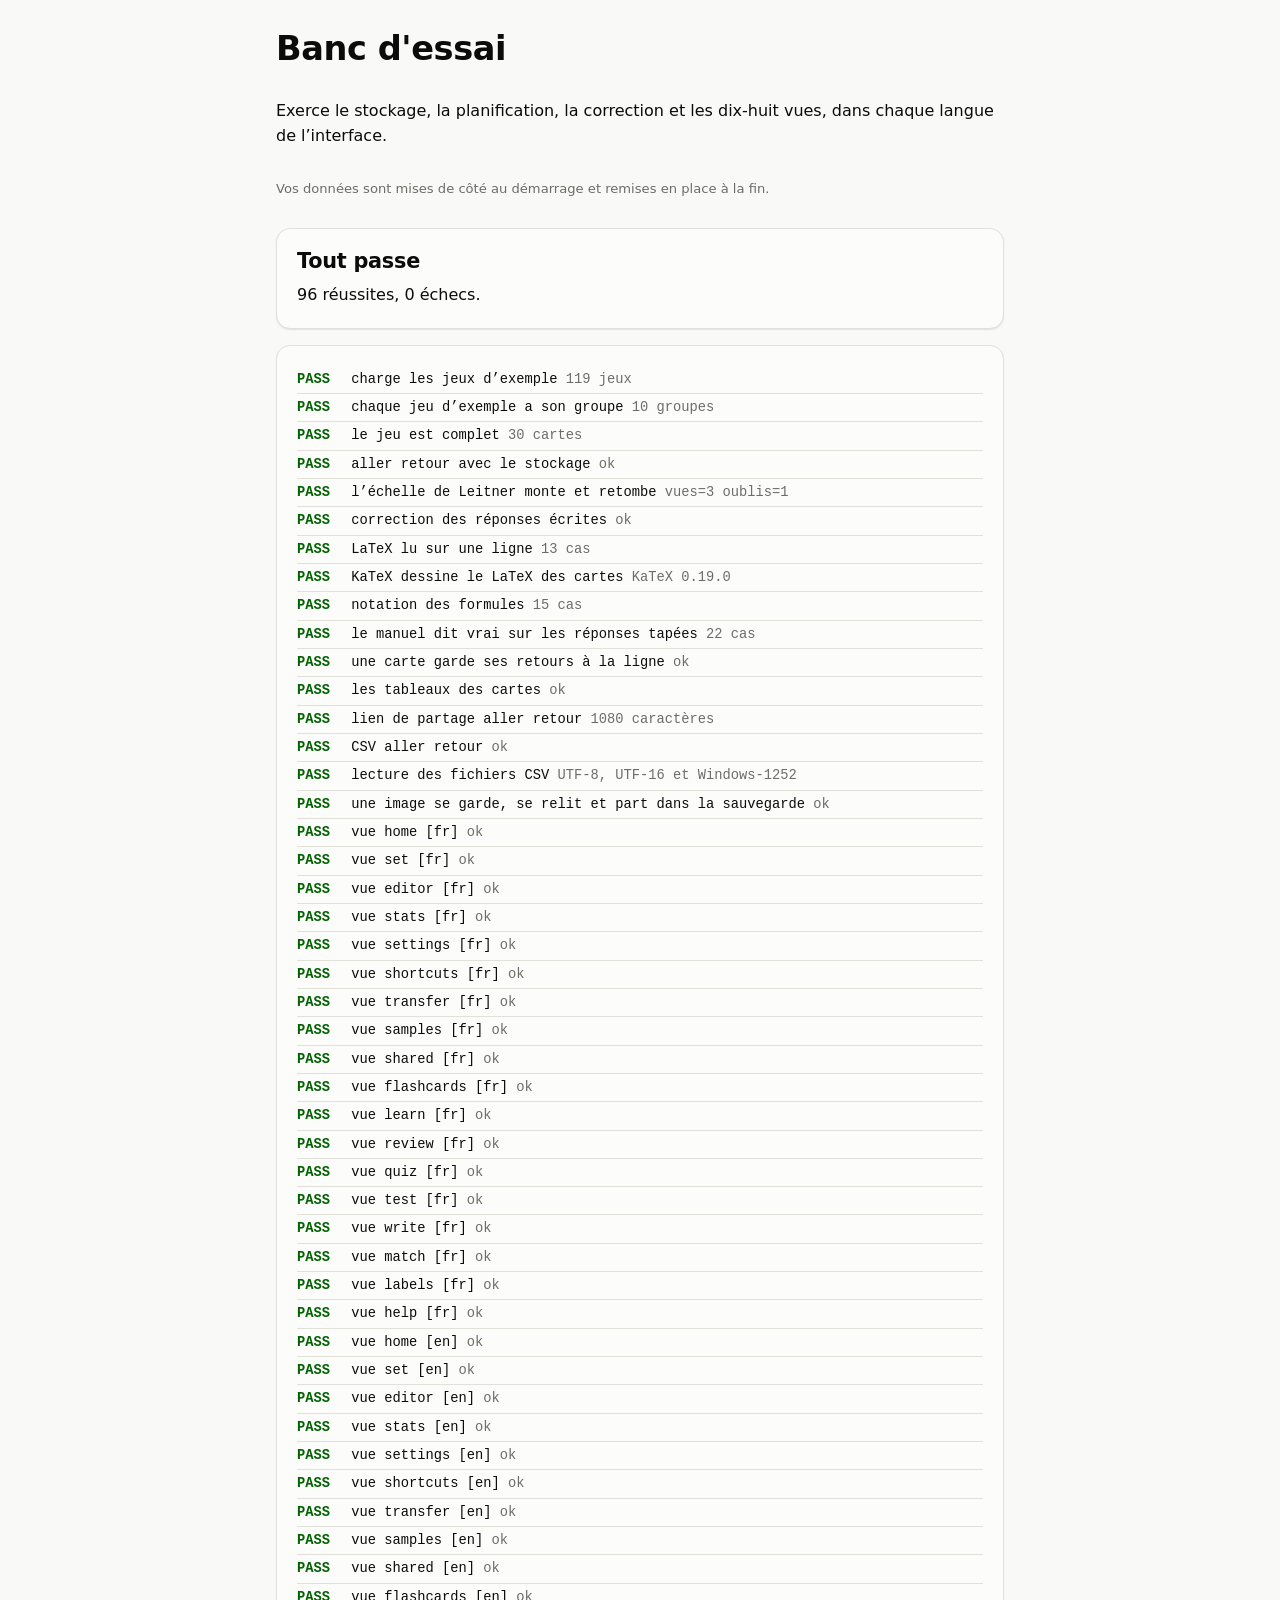
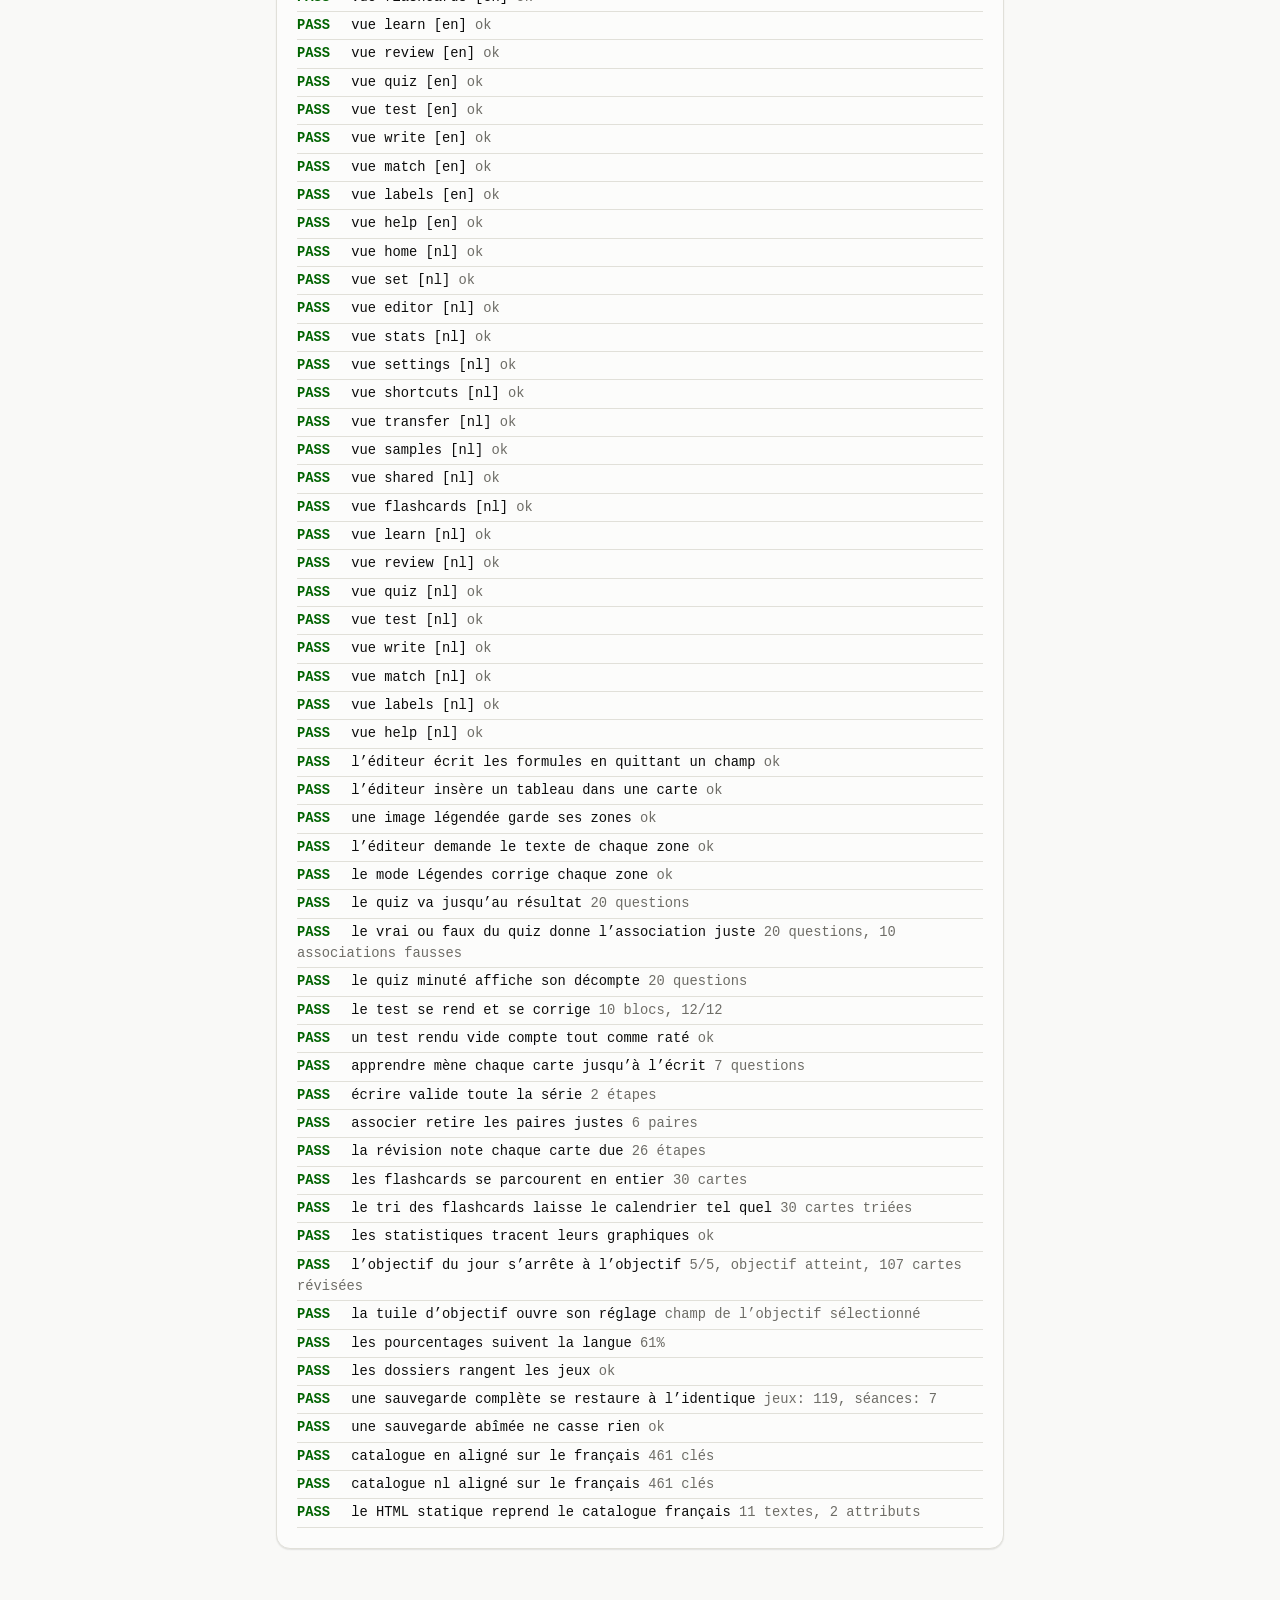
==== commit 97102929: "Add labelled pictures and a Labels mode A set can hold pictures whose labels are to be found, such a" ====
--- a/tests/harness.html
+++ b/tests/harness.html
@@ -18,7 +18,7 @@
 <body>
 <div class="container container-narrow stack">
   <h1>Banc d'essai</h1>
-  <p class="lede">Exerce le stockage, la planification, la correction et les dix-sept vues, dans chaque langue de l’interface.</p>
+  <p class="lede">Exerce le stockage, la planification, la correction et les dix-huit vues, dans chaque langue de l’interface.</p>
   <p class="field-hint">Vos données sont mises de côté au démarrage et remises en place à la fin.</p>
   <div id="summary" class="panel"><p>Exécution en cours…</p></div>
   <div class="panel result" id="results"></div>
--- a/css/style.css
+++ b/css/style.css
@@ -368,6 +368,14 @@
 .search-bar { display: flex; gap: 10px; align-items: center; margin-bottom: 16px; flex-wrap: wrap; }
 .search-bar .input { max-width: 320px; }
 
+.folder { margin-bottom: 16px; padding: 10px 14px; border: 1px solid var(--line); border-radius: var(--radius); }
+.folder > summary { cursor: pointer; font-weight: 650; padding: 4px 0; }
+.folder > summary svg { width: 18px; height: 18px; margin: 0 7px 0 4px; vertical-align: -3px; color: var(--accent); }
+.folder > summary .chip { margin-left: 10px; font-weight: 500; }
+.folder-tools { margin: 6px 0 12px; }
+.folder-loose { margin: 22px 0 12px; font-size: 1rem; }
+.chip-folder svg { width: 13px; height: 13px; }
+
 /* Set detail */
 
 .set-head { margin-bottom: 22px; }
@@ -406,22 +414,71 @@
 /* Editor */
 
 .editor-row {
-  display: grid; grid-template-columns: 26px 1fr 1fr auto; gap: 10px; align-items: start;
+  display: grid; grid-template-columns: 26px minmax(0, 1fr) minmax(0, 1fr) auto; gap: 10px; align-items: start;
   padding: 12px; border: 1px solid var(--line); border-radius: var(--radius-sm); background: var(--surface);
 }
 .editor-row .idx { padding-top: 10px; color: var(--ink-muted); font-size: 0.85rem; font-variant-numeric: tabular-nums; }
 .editor-row-tools { display: flex; gap: 2px; padding-top: 2px; }
 .editor-fields { display: flex; flex-direction: column; gap: 6px; }
+.card-field { display: block; resize: vertical; line-height: 1.4; }
 .symbol-palette { margin-bottom: 12px; }
 .symbol-palette summary { cursor: pointer; font-size: 0.86rem; color: var(--ink-2); font-weight: 600; }
 .symbol-group h3 { margin: 12px 0 0; font-size: 0.8rem; font-weight: 600; color: var(--ink-muted); }
 .symbols { display: flex; flex-wrap: wrap; gap: 6px; margin-top: 6px; }
 .btn-symbol { min-width: 40px; padding: 6px 10px; font-weight: 500; }
 .math-preview { padding: 2px 4px; color: var(--ink-2); overflow-x: auto; }
+.table-tools { align-items: flex-end; margin-top: 10px; }
+.table-size { width: 7rem; }
 .math-preview:empty { display: none; }
 .editor-image { display: flex; align-items: center; gap: 6px; }
 .editor-image .card-image { margin: 0; }
 .btn-image { align-self: flex-start; padding: 5px 10px; font-size: 0.86rem; }
+
+/* Tables written on cards: centred on a card, at the start of a list. */
+/* Only a table too wide scrolls, sideways: KaTeX glyphs reaching a pixel
+   below the table would otherwise add a vertical scrollbar, which takes
+   its width out of the table. */
+.card-table-wrap { display: block; width: max-content; max-width: 100%; overflow: auto hidden; margin: 6px auto; }
+.card-table { border-collapse: collapse; font-size: 0.92em; }
+/* A flashcard lets words break anywhere, which would let a table shrink
+   until its words split: in a cell they only break when they must. */
+.card-table th, .card-table td { padding: 4px 10px; border: 1px solid var(--line-strong); overflow-wrap: break-word; }
+.card-table th { background: var(--surface-2); font-weight: 650; }
+.card-row .card-table-wrap, .math-preview .card-table-wrap { margin-left: 0; }
+
+/* Labelled pictures: the stage wraps the picture tightly, so a zone held
+   in fractions of it lands where it was drawn. */
+.diagram-wrap { text-align: center; }
+.diagram-stage { position: relative; display: inline-block; max-width: 100%; line-height: 0; }
+.diagram-edit .diagram-stage { user-select: none; touch-action: none; cursor: crosshair; }
+.card-image.diagram-image { max-width: 100%; max-height: none; margin: 0; border-radius: var(--radius-sm); }
+.diagram-zone {
+  position: absolute; display: grid; place-items: center; min-width: 1.4em; min-height: 1.4em;
+  border: 2px solid var(--accent); border-radius: 4px; background: color-mix(in srgb, var(--accent) 22%, transparent);
+  color: var(--ink); font-size: 0.8rem; font-weight: 700; line-height: 1; cursor: pointer;
+}
+.diagram-zone[data-active] { background: color-mix(in srgb, var(--accent) 45%, transparent); }
+.diagram-ghost { border-style: dashed; pointer-events: none; }
+.zone-list { margin: 0; padding: 0; list-style: none; display: flex; flex-direction: column; gap: 6px; }
+.zone-list li { display: flex; align-items: center; gap: 8px; }
+.zone-list .idx { min-width: 1.6em; color: var(--ink-muted); font-size: 0.85rem; text-align: right; font-variant-numeric: tabular-nums; }
+.diagram-answer {
+  position: absolute; min-width: 3em; min-height: 1.6em; padding: 2px 4px;
+  font: inherit; font-size: 0.85rem; line-height: 1.2; text-align: center; color: var(--ink);
+  background: var(--surface); border: 2px solid var(--line-strong); border-radius: 4px;
+}
+.diagram-answer:focus { border-color: var(--accent); outline: none; box-shadow: var(--focus); z-index: 1; }
+.diagram-answer[data-state="correct"] { border-color: var(--good); background: color-mix(in srgb, var(--good) 14%, var(--surface)); }
+.diagram-answer[data-state="almost"] { border-color: var(--warning); background: color-mix(in srgb, var(--warning) 18%, var(--surface)); }
+.diagram-answer[data-state="wrong"] { border-color: var(--critical); background: color-mix(in srgb, var(--critical) 14%, var(--surface)); }
+.labels-caption { margin: 0 0 10px; font-size: 1.1rem; }
+.labels-score { margin: 14px 0 6px; font-weight: 650; text-align: center; }
+.labels-results { margin: 0 0 16px; padding: 0; list-style: none; display: flex; flex-direction: column; gap: 6px; }
+.labels-result { display: flex; flex-wrap: wrap; align-items: center; gap: 8px; }
+.labels-result svg { width: 17px; height: 17px; flex: 0 0 auto; }
+.labels-result[data-state="correct"] svg { color: var(--good-ink); }
+.labels-result[data-state="almost"] svg { color: var(--warning); }
+.labels-result[data-state="wrong"] svg { color: var(--critical-ink); }
 
 /* Card pictures: whole, never cropped, within the space of the card. */
 .card-image { display: block; max-width: 100%; max-height: 220px; margin: 0 auto 10px; border-radius: var(--radius-sm); object-fit: contain; }
@@ -655,8 +712,11 @@
   .topnav { order: 3; width: 100%; overflow-x: auto; }
   .brand { flex: 1 1 auto; }
   .card-row { grid-template-columns: 1fr auto; }
-  .editor-row { grid-template-columns: 1fr auto; }
+  /* The term over the definition, the row's buttons beside them. */
+  .editor-row { grid-template-columns: minmax(0, 1fr) auto; }
   .editor-row .idx { display: none; }
+  .editor-row .editor-fields { grid-column: 1; }
+  .editor-row-tools { grid-column: 2; grid-row: 1; }
   .hero { gap: 18px; }
   .match-row { grid-template-columns: 1fr; gap: 6px; }
 }
